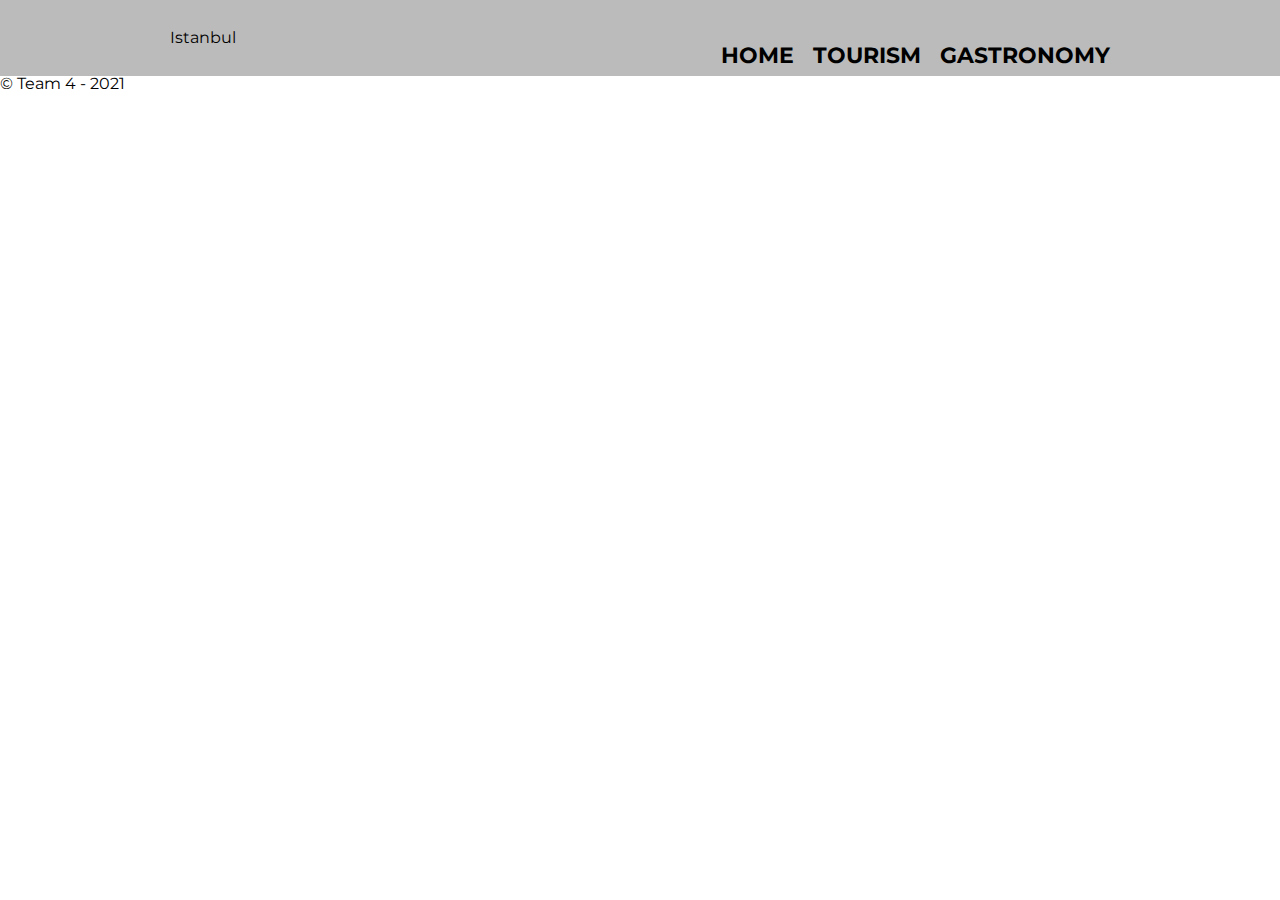
==== index.html @ 9ed0b390 "First page and css" ====
<!DOCTYPE html>

<html lang="en">
    <head>
        <meta charset="UTF-8">
        <title>Istanbul</title>
        <link rel="stylesheet" href="reset.css">
        <link rel="stylesheet" href="stylesheet-index.css">
        <link href="https://fonts.googleapis.com/css?family=Montserrat&display=swap" rel="stylesheet">
    </head>

    <body>
        <header>
            <div class="box">
                <h1>Istanbul</h1>
                <nav>
                    <ul>
                        <li><a href="index.html">Home</a></li>
                        <li><a href="tourism.html">Tourism</a></li>
                        <li><a href="gastronomy.html">Gastronomy</a></li>
                    </ul>
                </nav>
            </div>
        </header>
        <main>
            <section class="principal">

            </section>
        </main>
        <footer>
            <p class="copyright">&copy; Team 4 - 2021</p>
        </footer>
    </body>
---- stylesheet-index.css ----
body {
    font-family: 'Montserrat', sans-serif;
}

header {
    background: #BBBBBB;
    padding: 30px 0;
}

.box {
    position: relative;
    width: 940px;
    margin: 0 auto;
}

nav {
    position: absolute;
    top: 15px;
    right: 0;
}

nav li {
    display: inline;
    margin: 0 0 0 15px;
}

nav a {
    text-transform: uppercase;
    color: #000000;
    font-weight: bold;
    font-size: 22px;
    text-decoration: none;
}

nav a:hover {
    color: #C78C19;
    text-decoration: underline;
}
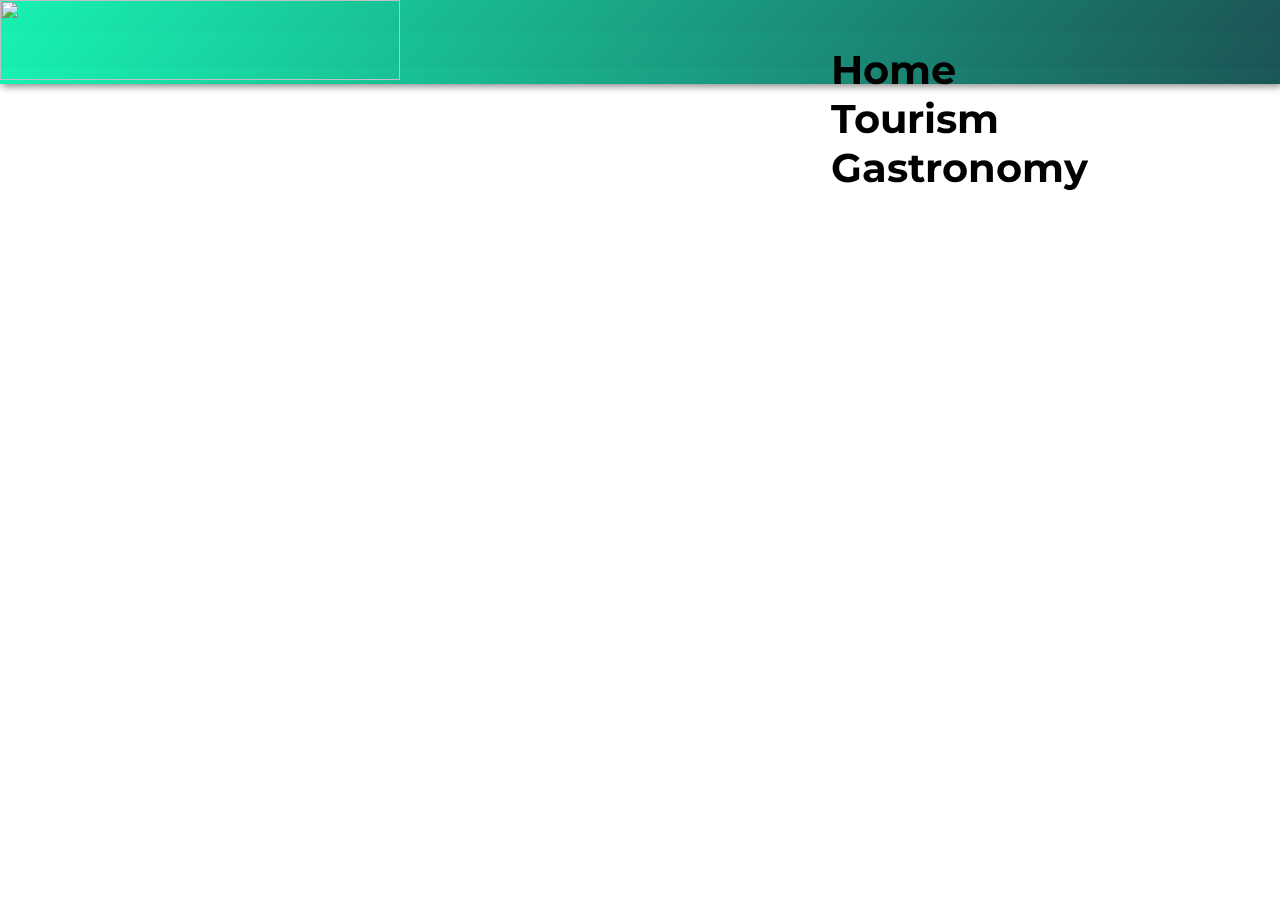
==== commit 4f7484fd: "primeira-parte" ====
--- a/index.html
+++ b/index.html
@@ -12,7 +12,9 @@
     <body>
         <header>
             <div class="box">
-                <h1>Istanbul</h1>
+                <div class="box">
+                    <img src="istanbul-logo.png" width=400" height="80">
+                </div>
                 <nav>
                     <ul>
                         <li><a href="index.html">Home</a></li>
--- a/stylesheet-index.css
+++ b/stylesheet-index.css
@@ -2,37 +2,64 @@
     font-family: 'Montserrat', sans-serif;
 }
 
-header {
-    background: #BBBBBB;
-    padding: 30px 0;
+.box {
+    background: linear-gradient(-45deg, #B2ABF2, #89043D, #2FE6DE, #1C3041, #18F2B2);
+    background-size: 500% 40%;
+    animation: gradient 15s ease infinite;
+    position: fixed;
+    width: 100%;
+    top: 0%;
+    box-shadow: 2px 2px 8px rgba(0, 0, 0, 0.5);
 }
 
-.box {
-    position: relative;
-    width: 940px;
-    margin: 0 auto;
+.istanbul-logo{
+    
+    display:flex;
+    margin: 35px;
+    margin-left: 300px;
 }
 
-nav {
-    position: absolute;
-    top: 15px;
-    right: 0;
+
+
+@keyframes gradient {
+	0% {
+		background-position: 0% 50%;
+	}
+	50% {
+		background-position: 100% 50%;
+	}
+	100% {
+		background-position: 0% 50%;
+	}
 }
 
-nav li {
-    display: inline;
-    margin: 0 0 0 15px;
+ul {
+    right: 15%;
+    top: 45px;
+    font-weight: bold;
+    font-size: 40px;
+    display: inline-block;
+    position: fixed;
+    word-spacing: 75px
+}
+.links {
+    color: white;
+    cursor: pointer;
+    transition: 0.3s ease;
 }
 
-nav a {
-    text-transform: uppercase;
-    color: #000000;
-    font-weight: bold;
-    font-size: 22px;
-    text-decoration: none;
+.links:hover {
+    border-top: 4px solid #ffffff;
+    border-bottom: 4px solid #ffffff;
+    padding: 6px 0; 
+  }
+
+.bckgroundimg {
+    background-attachment: scroll;
+    display: block;
+    margin-left: auto;
+    margin-right: auto;
+    margin-top: 200px;
+    margin-bottom: 50px;
 }
 
-nav a:hover {
-    color: #C78C19;
-    text-decoration: underline;
-}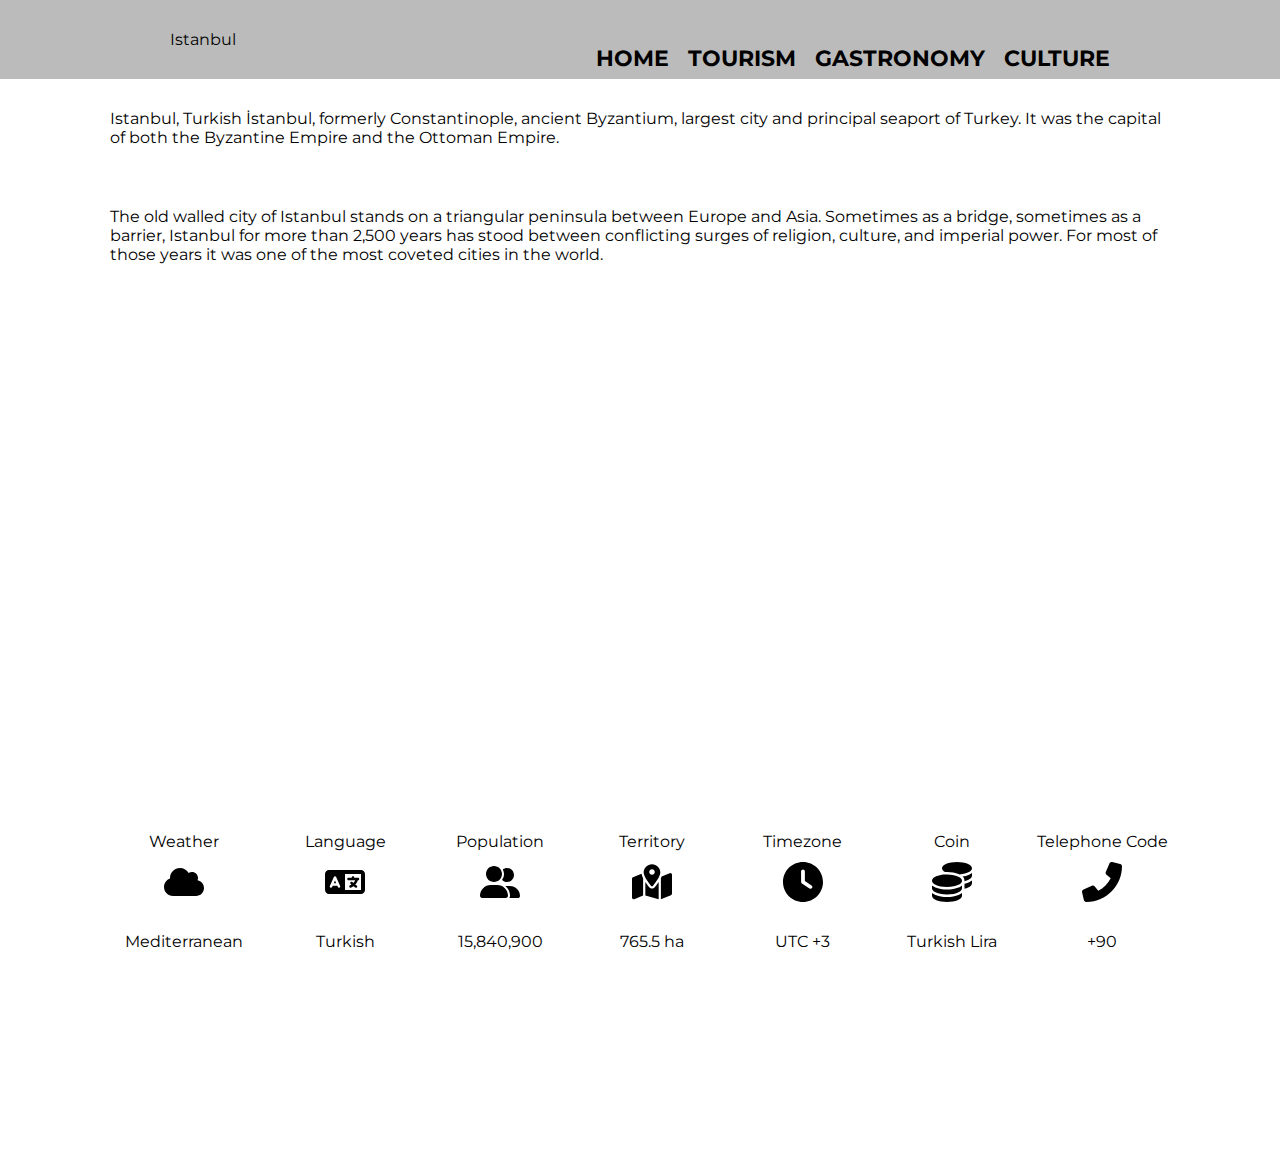
==== commit 040e2c49: "Index content and css additions" ====
--- a/index.html
+++ b/index.html
@@ -12,24 +12,67 @@
     <body>
         <header>
             <div class="box">
-                <div class="box">
-                    <img src="istanbul-logo.png" width=400" height="80">
-                </div>
+                <h1>Istanbul</h1>
                 <nav>
                     <ul>
                         <li><a href="index.html">Home</a></li>
                         <li><a href="tourism.html">Tourism</a></li>
                         <li><a href="gastronomy.html">Gastronomy</a></li>
+                        <li><a href="culture.html">Culture</a></li>
                     </ul>
                 </nav>
             </div>
         </header>
         <main>
             <section class="principal">
+                <p>
+                    Istanbul, Turkish İstanbul, formerly Constantinople, ancient Byzantium, largest city and principal seaport of Turkey. It was the capital of both the Byzantine Empire and the Ottoman Empire.
+                </p>
+
+                <p>
+                    The old walled city of Istanbul stands on a triangular peninsula between Europe and Asia. Sometimes as a bridge, sometimes as a barrier, Istanbul for more than 2,500 years has stood between conflicting surges of religion, culture, and imperial power. For most of those years it was one of the most coveted cities in the world.
+                </p>
+                <br>
+            </section>
+            <section class="map">
+                <iframe src="https://www.google.com/maps/embed?pb=!1m18!1m12!1m3!1d385395.559026923!2d28.73197953499802!3d41.00550051587672!2m3!1f0!2f0!3f0!3m2!1i1024!2i768!4f13.1!3m3!1m2!1s0x14caa7040068086b%3A0xe1ccfe98bc01b0d0!2sIstambul%2C%20Turquia!5e0!3m2!1spt-BR!2sca!4v1644451956937!5m2!1spt-BR!2sca" width="600" height="450" style="border:0;" allowfullscreen="" loading="lazy"></iframe>
+            </section>
+            <section class="curiosity">
+                <table class="table-curiosity">
+                    <tr class="title-table">
+                        <th>Weather</th>
+                        <th>Language</th>
+                        <th>Population</th>
+                        <th>Territory</th>
+                        <th>Timezone</th>
+                        <th>Coin</th>
+                        <th>Telephone Code</th>
+                      </tr>
+                      <tr class="image-pt-table">
+                        <td><img class="image-table" src="cloud-solid.svg"></td>
+                        <td><img class="image-table" src="language-solid.svg"></td>
+                        <td><img class="image-table" src="user-group-solid.svg"></td>
+                        <td><img class="image-table" src="map-location-dot-solid.svg"></td>
+                        <td><img class="image-table" src="clock-solid.svg"></td>
+                        <td><img class="image-table" src="coins-solid.svg"></td>
+                        <td><img class="image-table" src="phone-flip-solid.svg"></td>
+                      </tr>
+                      <tr class="info-table">
+                        <td>Mediterranean</td>
+                        <td>Turkish</td>
+                        <td>15,840,900</td>
+                        <td>765.5 ha</td>
+                        <td>UTC +3</td>
+                        <td>Turkish Lira</td>
+                        <td>+90</td>
+                      </tr>
+
+                </table>
+
 
             </section>
         </main>
         <footer>
-            <p class="copyright">&copy; Team 4 - 2021</p>
+            <!-- <p class="copyright">&copy; Team 4 - 2021</p> -->
         </footer>
     </body>--- a/stylesheet-index.css
+++ b/stylesheet-index.css
@@ -2,64 +2,87 @@
     font-family: 'Montserrat', sans-serif;
 }
 
-.box {
-    background: linear-gradient(-45deg, #B2ABF2, #89043D, #2FE6DE, #1C3041, #18F2B2);
-    background-size: 500% 40%;
-    animation: gradient 15s ease infinite;
-    position: fixed;
-    width: 100%;
-    top: 0%;
-    box-shadow: 2px 2px 8px rgba(0, 0, 0, 0.5);
+header {
+    background: #BBBBBB;
+    padding: 30px 0;
 }
 
-.istanbul-logo{
-    
-    display:flex;
-    margin: 35px;
-    margin-left: 300px;
+p {
+    padding: 30px;
+    padding-left: 110px;
+    padding-right: 110px;
 }
 
-
-
-@keyframes gradient {
-	0% {
-		background-position: 0% 50%;
-	}
-	50% {
-		background-position: 100% 50%;
-	}
-	100% {
-		background-position: 0% 50%;
-	}
+.box {
+    position: relative;
+    width: 940px;
+    margin: 0 auto;
 }
 
-ul {
-    right: 15%;
-    top: 45px;
-    font-weight: bold;
-    font-size: 40px;
-    display: inline-block;
-    position: fixed;
-    word-spacing: 75px
-}
-.links {
-    color: white;
-    cursor: pointer;
-    transition: 0.3s ease;
+nav {
+    position: absolute;
+    top: 15px;
+    right: 0;
 }
 
-.links:hover {
-    border-top: 4px solid #ffffff;
-    border-bottom: 4px solid #ffffff;
-    padding: 6px 0; 
-  }
-
-.bckgroundimg {
-    background-attachment: scroll;
-    display: block;
-    margin-left: auto;
-    margin-right: auto;
-    margin-top: 200px;
-    margin-bottom: 50px;
+nav li {
+    display: inline;
+    margin: 0 0 0 15px;
 }
 
+nav a {
+    text-transform: uppercase;
+    color: #000000;
+    font-weight: bold;
+    font-size: 22px;
+    text-decoration: none;
+}
+
+nav a:hover {
+    color: #C78C19;
+    text-decoration: underline;
+}
+
+.map {
+    margin: 0 0 auto;
+    padding: 20px;
+}
+
+.curiosity {
+    padding: 100px;
+}
+
+.table-curiosity {
+    position: relative;
+    left: 50%;
+    transform: translate(-50%, -50%);
+}
+
+.title-table {
+    text-align: center;
+    height: 50px;
+    width: 1500px;
+}
+
+.image-pt-table {
+    height: 50px;
+    width: 1500px;
+}
+
+.image-table {
+    width: 40px;
+    height: 40px;
+    position: relative;
+    left: 50%;
+    transform: translate(-50%, -50%);
+}
+
+.info-table {
+    text-align: center;
+    height: 50px;
+    width: 1500px;
+}
+
+.title-table th {
+    width: 200px;
+}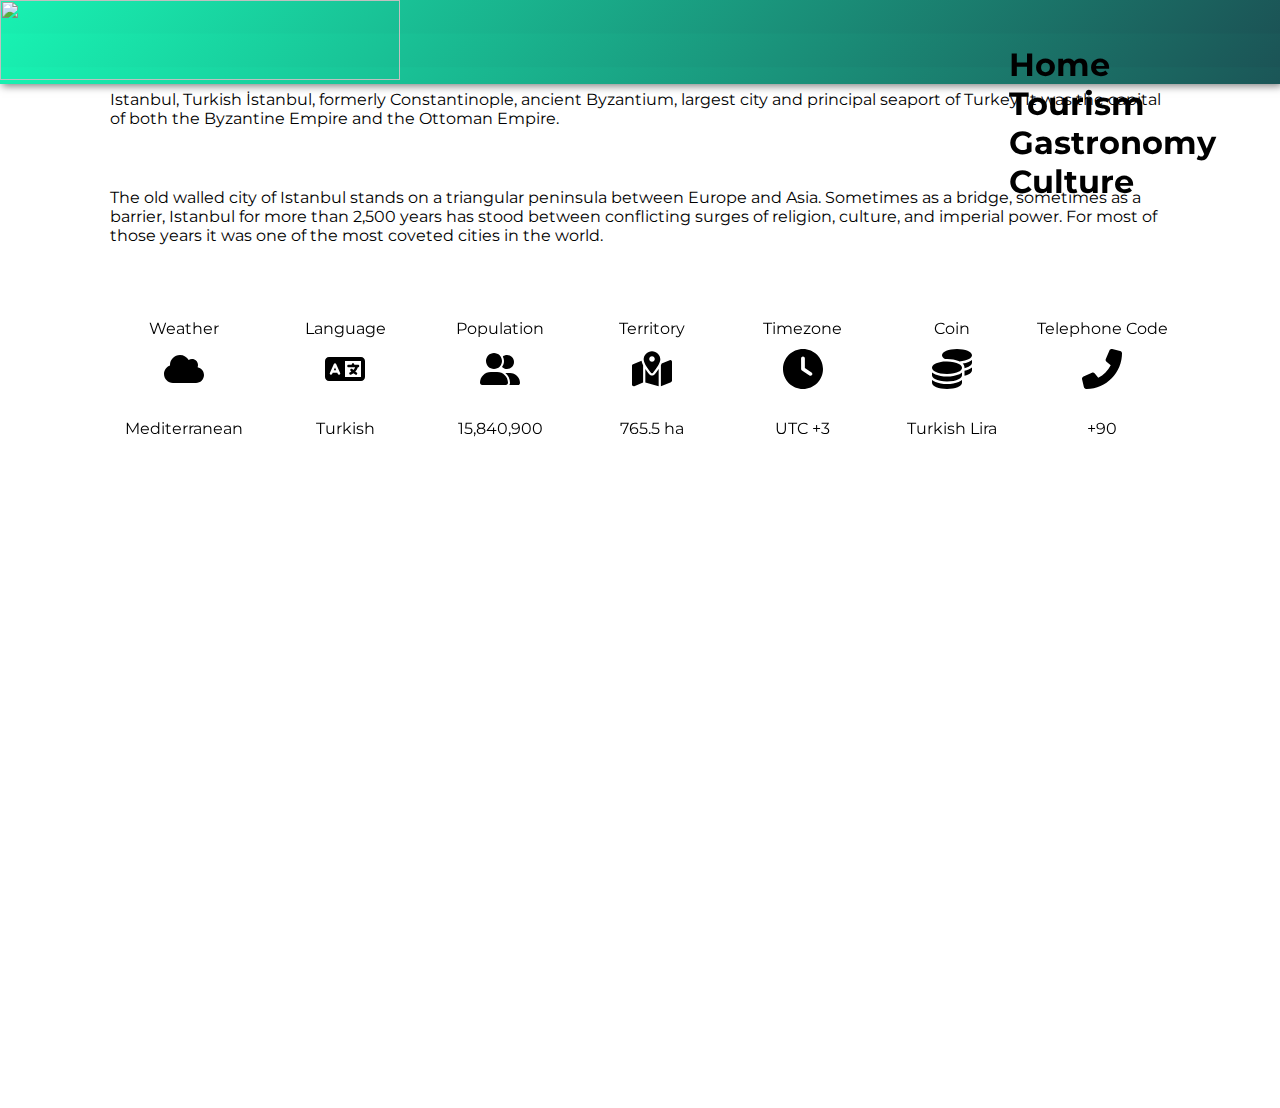
==== commit 56454d1a: "Fix map position" ====
--- a/index.html
+++ b/index.html
@@ -12,7 +12,9 @@
     <body>
         <header>
             <div class="box">
-                <h1>Istanbul</h1>
+                <div class="box">
+                    <img src="istanbul-logo.png" width=400" height="80">
+                </div>
                 <nav>
                     <ul>
                         <li><a href="index.html">Home</a></li>
@@ -33,9 +35,6 @@
                     The old walled city of Istanbul stands on a triangular peninsula between Europe and Asia. Sometimes as a bridge, sometimes as a barrier, Istanbul for more than 2,500 years has stood between conflicting surges of religion, culture, and imperial power. For most of those years it was one of the most coveted cities in the world.
                 </p>
                 <br>
-            </section>
-            <section class="map">
-                <iframe src="https://www.google.com/maps/embed?pb=!1m18!1m12!1m3!1d385395.559026923!2d28.73197953499802!3d41.00550051587672!2m3!1f0!2f0!3f0!3m2!1i1024!2i768!4f13.1!3m3!1m2!1s0x14caa7040068086b%3A0xe1ccfe98bc01b0d0!2sIstambul%2C%20Turquia!5e0!3m2!1spt-BR!2sca!4v1644451956937!5m2!1spt-BR!2sca" width="600" height="450" style="border:0;" allowfullscreen="" loading="lazy"></iframe>
             </section>
             <section class="curiosity">
                 <table class="table-curiosity">
@@ -66,10 +65,14 @@
                         <td>Turkish Lira</td>
                         <td>+90</td>
                       </tr>
-
                 </table>
-
-
+            </section>
+            <section class="map">
+                <div style="text-align:center;">
+                    <iframe src="https://www.google.com/maps/embed?pb=!1m18!1m12!1m3!1d385395.559026923!2d28.73197953499802!3d41.00550051587672!2m3!1f0!2f0!3f0!3m2!1i1024!2i768!4f13.1!3m3!1m2!1s0x14caa7040068086b%3A0xe1ccfe98bc01b0d0!2sIstambul%2C%20Turquia!5e0!3m2!1spt-BR!2sca!4v1644451956937!5m2!1spt-BR!2sca" width="600" height="450" style="border:0;" allowfullscreen="" loading="lazy"></iframe>
+                </div>
+                
+                
             </section>
         </main>
         <footer>
--- a/stylesheet-index.css
+++ b/stylesheet-index.css
@@ -14,28 +14,49 @@
 }
 
 .box {
-    position: relative;
-    width: 940px;
-    margin: 0 auto;
+    background: linear-gradient(-45deg, #B2ABF2, #89043D, #2FE6DE, #1C3041, #18F2B2);
+    background-size: 500% 40%;
+    animation: gradient 15s ease infinite;
+    position: fixed;
+    width: 100%;
+    top: 0%;
+    box-shadow: 2px 2px 8px rgba(0, 0, 0, 0.5);
+    overflow: hidden;
 }
 
-nav {
-    position: absolute;
-    top: 15px;
-    right: 0;
+.istanbul-logo{
+    
+    display:flex;
+    margin: 1.5% 1.5%;
 }
 
-nav li {
-    display: inline;
-    margin: 0 0 0 15px;
+
+
+@keyframes gradient {
+	0% {
+		background-position: 0% 50%;
+	}
+	50% {
+		background-position: 100% 50%;
+	}
+	100% {
+		background-position: 0% 50%;
+	}
 }
 
-nav a {
-    text-transform: uppercase;
-    color: #000000;
+ul {
+    right: 5%;
+    top: 5%;
     font-weight: bold;
-    font-size: 22px;
-    text-decoration: none;
+    font-size: 200%;
+    display: inline-block;
+    position: fixed;
+    word-spacing: 75px
+}
+.links {
+    color: white;
+    cursor: pointer;
+    transition: 0.3s ease;
 }
 
 nav a:hover {
@@ -44,8 +65,7 @@
 }
 
 .map {
-    margin: 0 0 auto;
-    padding: 20px;
+    padding: 5px;
 }
 
 .curiosity {
@@ -61,12 +81,10 @@
 .title-table {
     text-align: center;
     height: 50px;
-    width: 1500px;
 }
 
 .image-pt-table {
     height: 50px;
-    width: 1500px;
 }
 
 .image-table {
@@ -80,9 +98,8 @@
 .info-table {
     text-align: center;
     height: 50px;
-    width: 1500px;
 }
 
 .title-table th {
     width: 200px;
-}+}
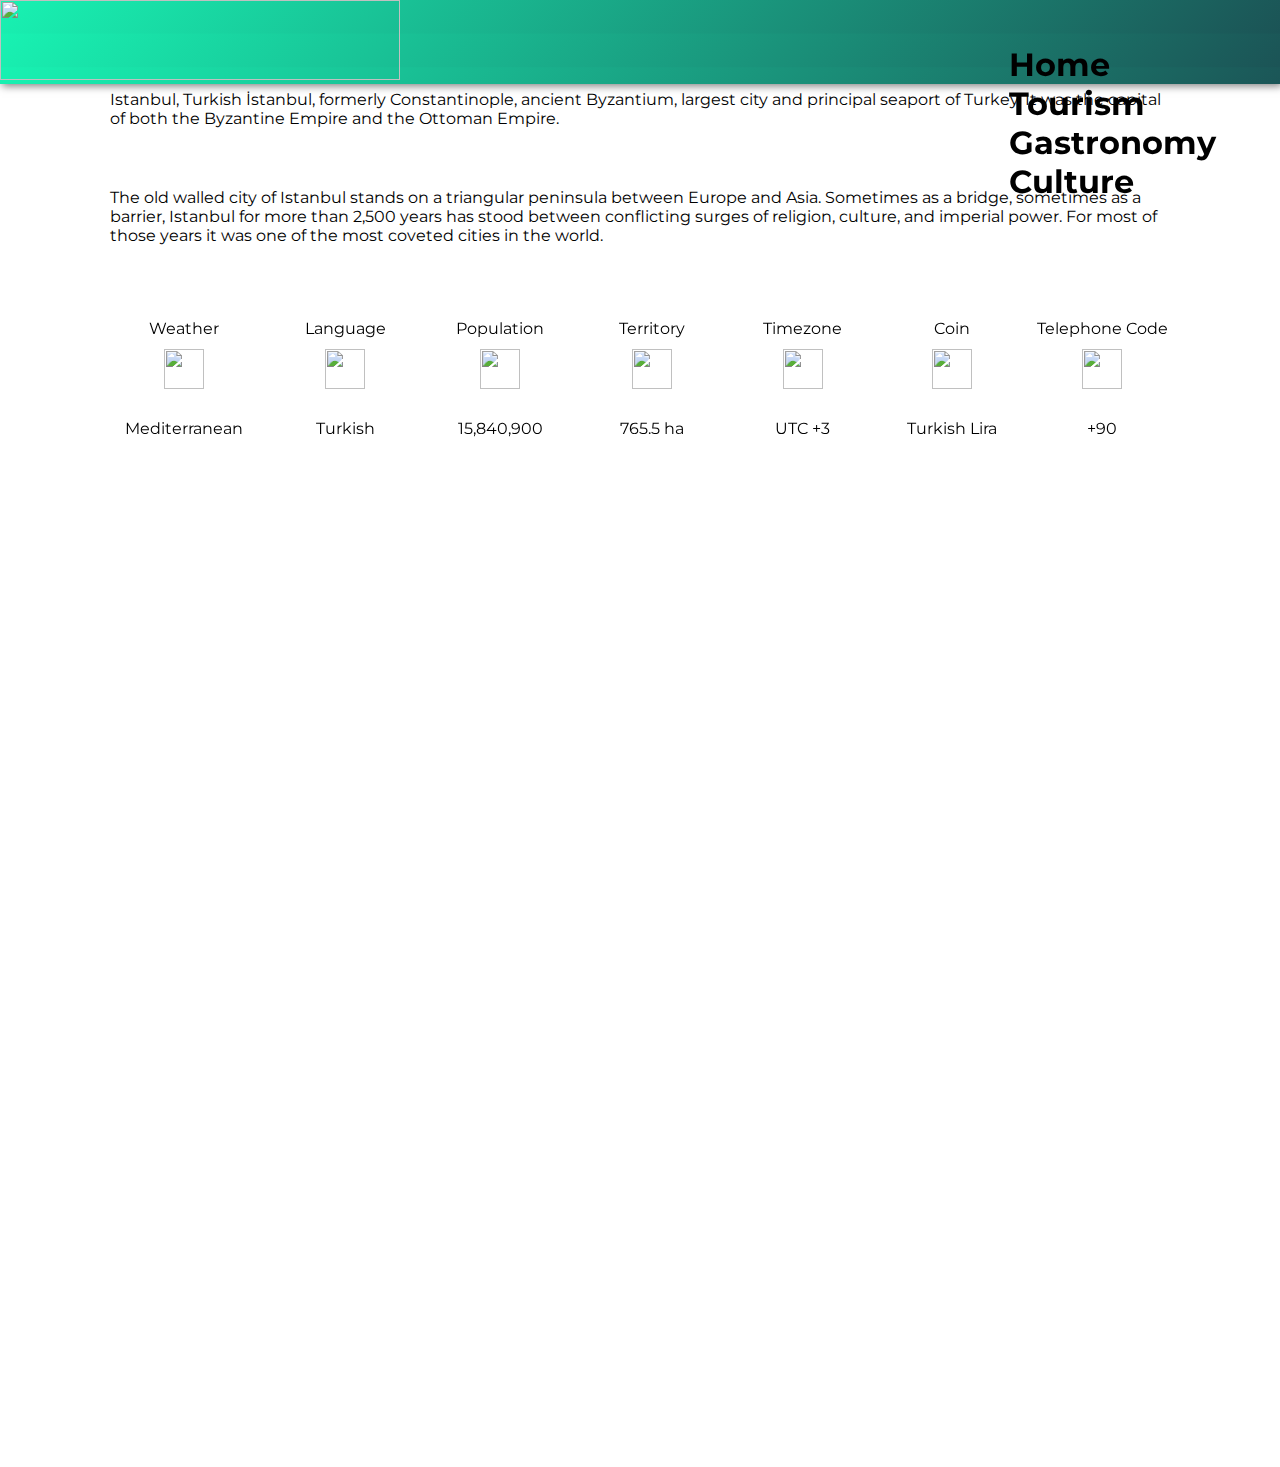
==== commit 5cbb08fc: "Add video" ====
--- a/index.html
+++ b/index.html
@@ -48,13 +48,13 @@
                         <th>Telephone Code</th>
                       </tr>
                       <tr class="image-pt-table">
-                        <td><img class="image-table" src="cloud-solid.svg"></td>
-                        <td><img class="image-table" src="language-solid.svg"></td>
-                        <td><img class="image-table" src="user-group-solid.svg"></td>
-                        <td><img class="image-table" src="map-location-dot-solid.svg"></td>
-                        <td><img class="image-table" src="clock-solid.svg"></td>
-                        <td><img class="image-table" src="coins-solid.svg"></td>
-                        <td><img class="image-table" src="phone-flip-solid.svg"></td>
+                        <td><img class="image-table" src="images/cloud-solid.svg"></td>
+                        <td><img class="image-table" src="images/language-solid.svg"></td>
+                        <td><img class="image-table" src="images/user-group-solid.svg"></td>
+                        <td><img class="image-table" src="images/map-location-dot-solid.svg"></td>
+                        <td><img class="image-table" src="images/clock-solid.svg"></td>
+                        <td><img class="image-table" src="images/coins-solid.svg"></td>
+                        <td><img class="image-table" src="images/phone-flip-solid.svg"></td>
                       </tr>
                       <tr class="info-table">
                         <td>Mediterranean</td>
@@ -71,8 +71,11 @@
                 <div style="text-align:center;">
                     <iframe src="https://www.google.com/maps/embed?pb=!1m18!1m12!1m3!1d385395.559026923!2d28.73197953499802!3d41.00550051587672!2m3!1f0!2f0!3f0!3m2!1i1024!2i768!4f13.1!3m3!1m2!1s0x14caa7040068086b%3A0xe1ccfe98bc01b0d0!2sIstambul%2C%20Turquia!5e0!3m2!1spt-BR!2sca!4v1644451956937!5m2!1spt-BR!2sca" width="600" height="450" style="border:0;" allowfullscreen="" loading="lazy"></iframe>
                 </div>
-                
-                
+            </section>
+            <section class="video">
+                <div style="text-align:center">
+                    <iframe width="560" height="315" src="https://www.youtube.com/embed/1L2PIyGczCA" title="YouTube video player" frameborder="0" allow="accelerometer; autoplay; clipboard-write; encrypted-media; gyroscope; picture-in-picture" allowfullscreen></iframe>
+                </div>
             </section>
         </main>
         <footer>
--- a/stylesheet-index.css
+++ b/stylesheet-index.css
@@ -103,3 +103,7 @@
 .title-table th {
     width: 200px;
 }
+
+.video {
+    padding: 20px;
+}
